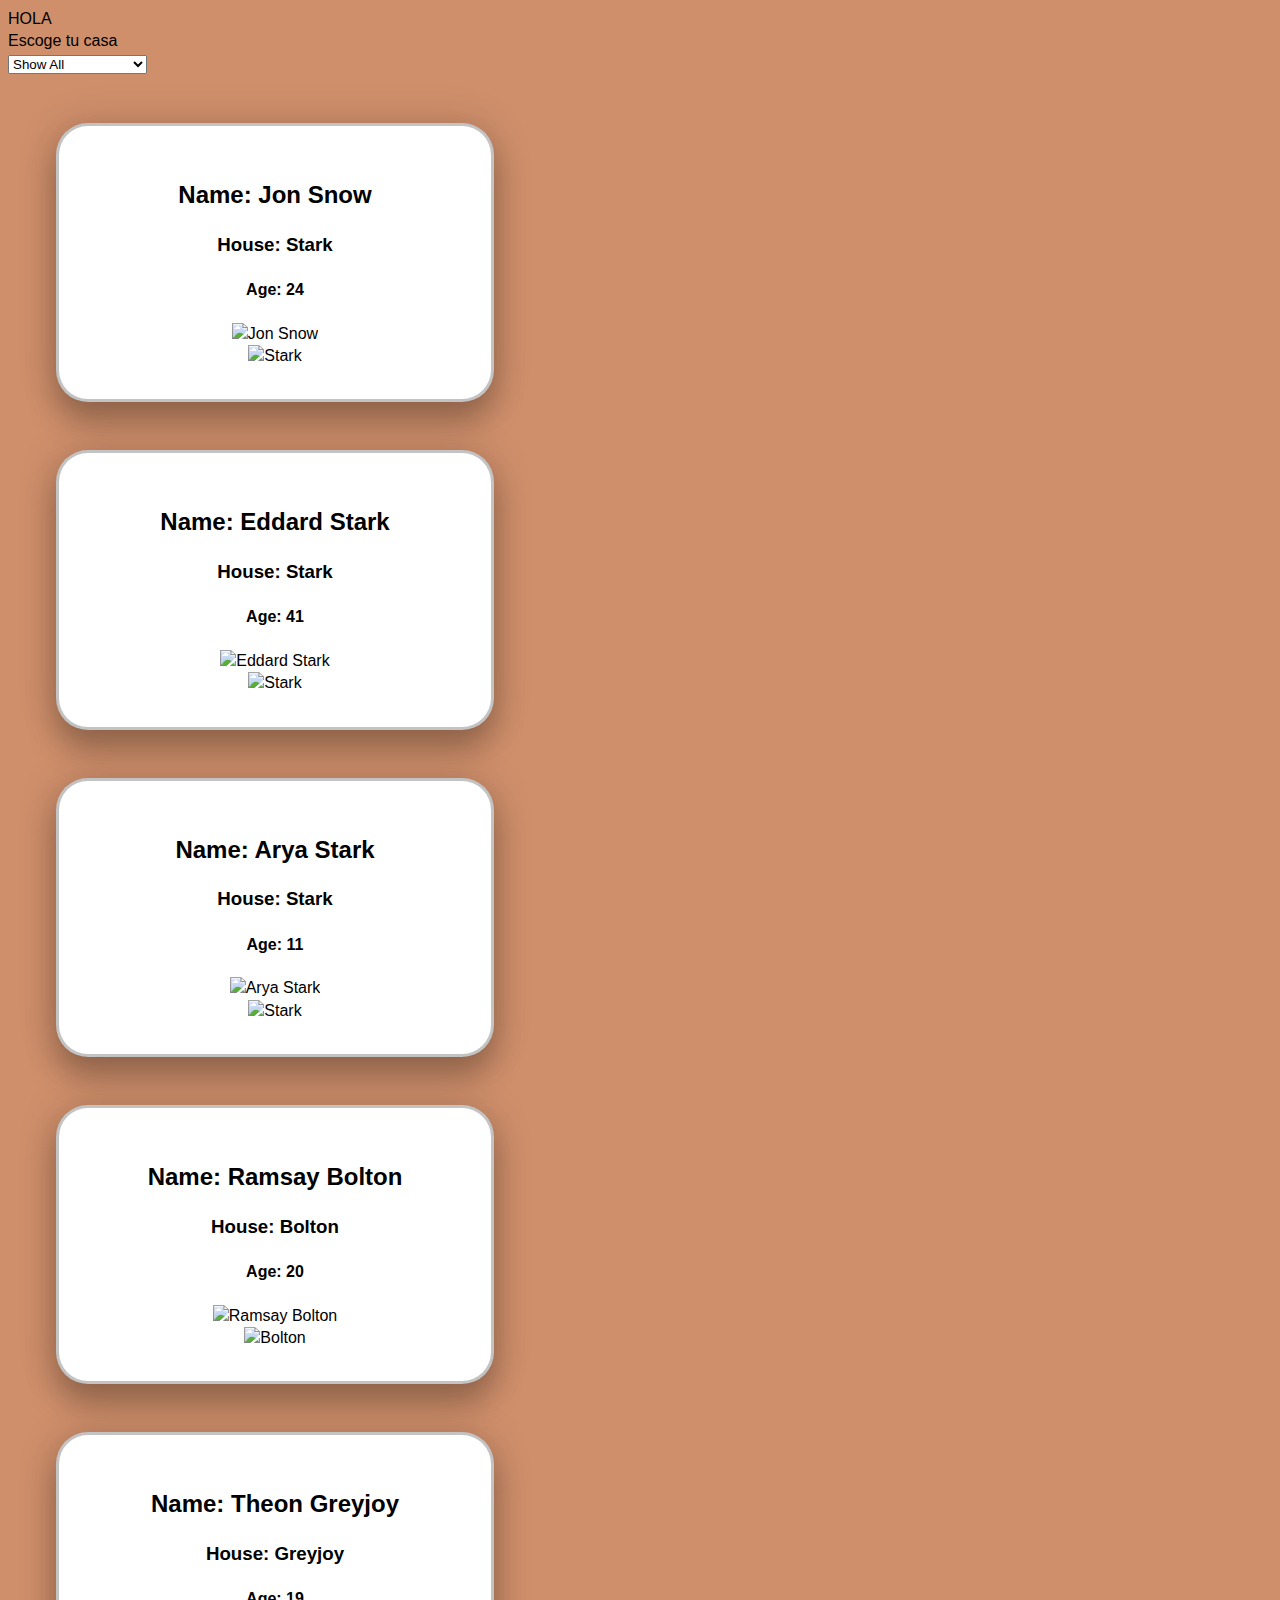
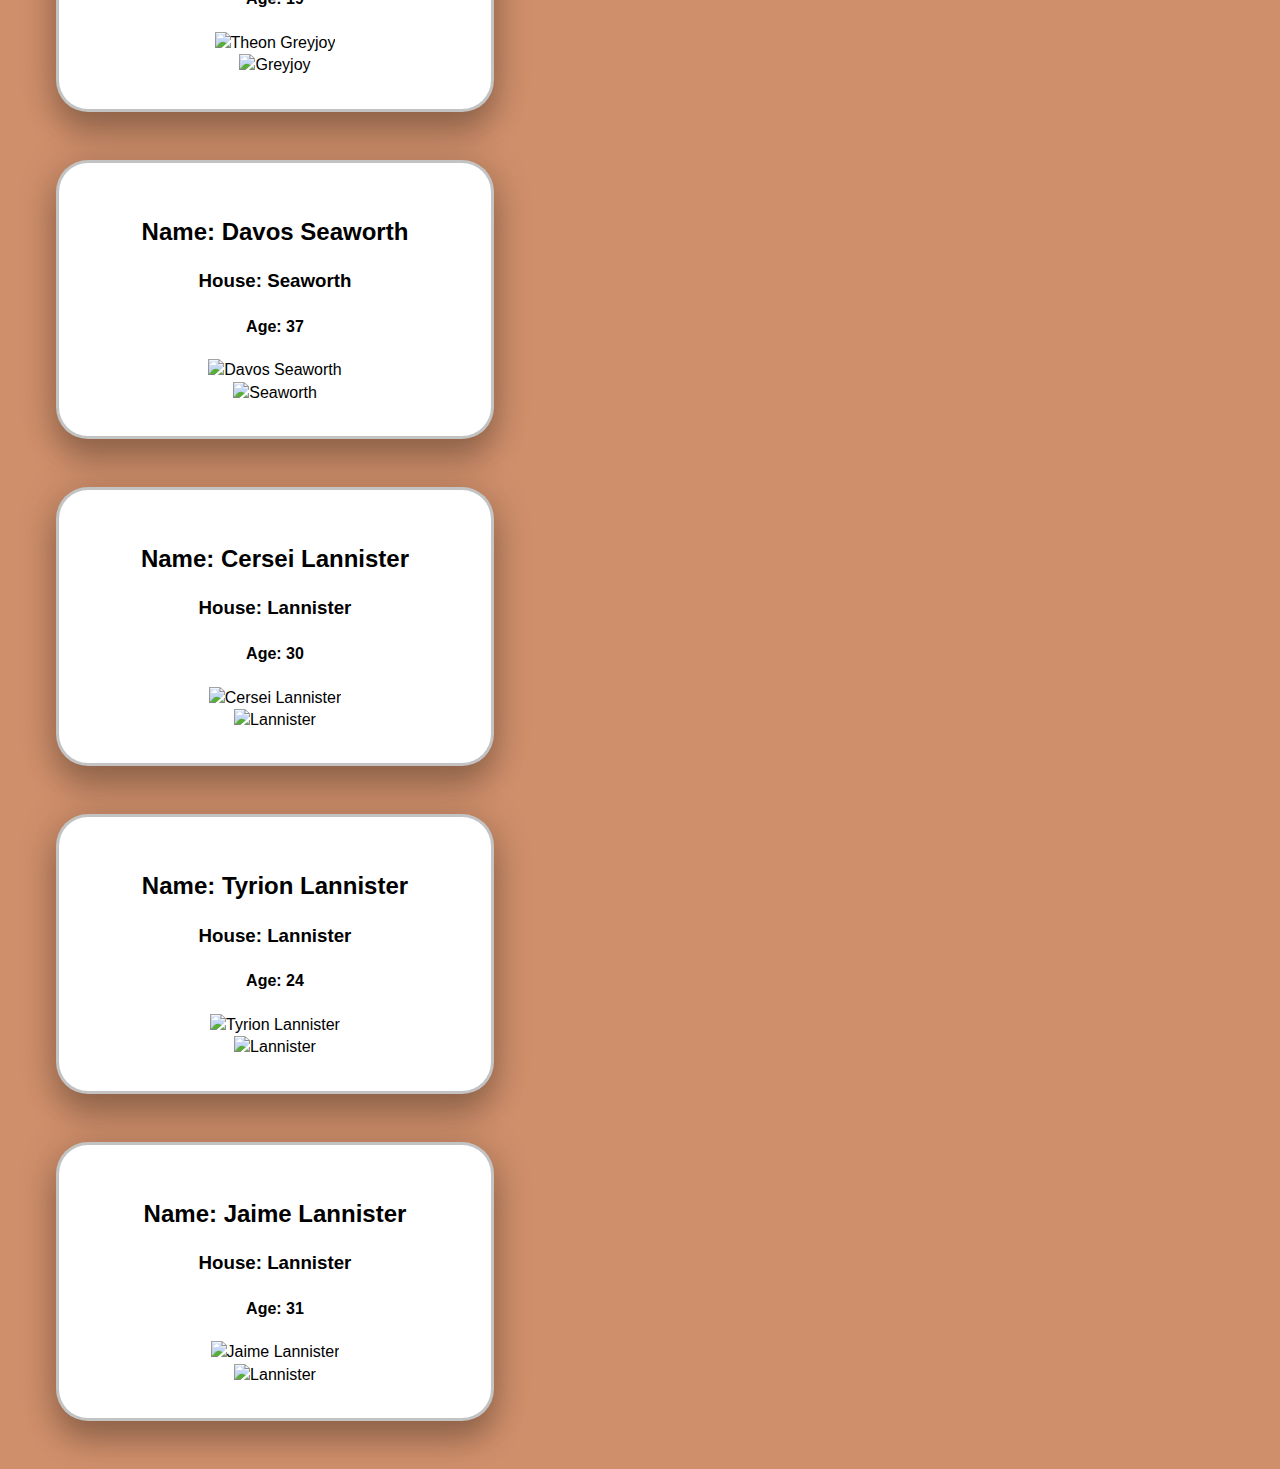
==== index.html @ a8074426 "base" ====
<!DOCTYPE html>
<html lang="en">
<head>
    <meta charset="UTF-8">
    <meta name="viewport" content="width=device-width, initial-scale=1.0">
    <title>GOT EXERCISE</title>
    <link rel="stylesheet" href="style.css">
  </head>
  <body>
    <div>HOLA</div>

    <label for="houses">Escoge tu casa</label><br>
    <select name="houses-button" id="houses-button">
      <option value="All" selected>Show All</option>
      <option value="Stark" >House of Stark</option>
      <option value="Bolton">House of Bolton</option>
      <option value="Greyjoy">House of Greyjoy</option>
      <option value="Seaworh">House of Seawoth</option>
      <option value="Targaryen">House of Targaryen</option>
      <option value="Lannister">House of Lannister</option>
    </select>

    <div id="characters" class="container"></div>

    <script src="./index.js"></script>
  </body>
</html>
---- style.css ----
body {
    font-family: "Work Sans", sans-serif;
    background: #CF8F6B;
    color: 331C0E;
    line-height: 1.4;
}

#characterDiv{
  display: flex;
}
.card{
    width: 23rem;
    background: #fff;
    border: 3px solid rgba(15, 15, 15, 0.25);
    padding: 2rem;
    border-radius: 2rem;
    transition: box-shadow 300ms ease;
    box-shadow: 0 20px 30px rgba(0, 0, 0, 0.25), 0 0 40px rgba(15, 15, 15, 0.15);
    text-align: center;
    margin: 3rem;
}
img{
    width: 300px;
    border: #02245e;
}
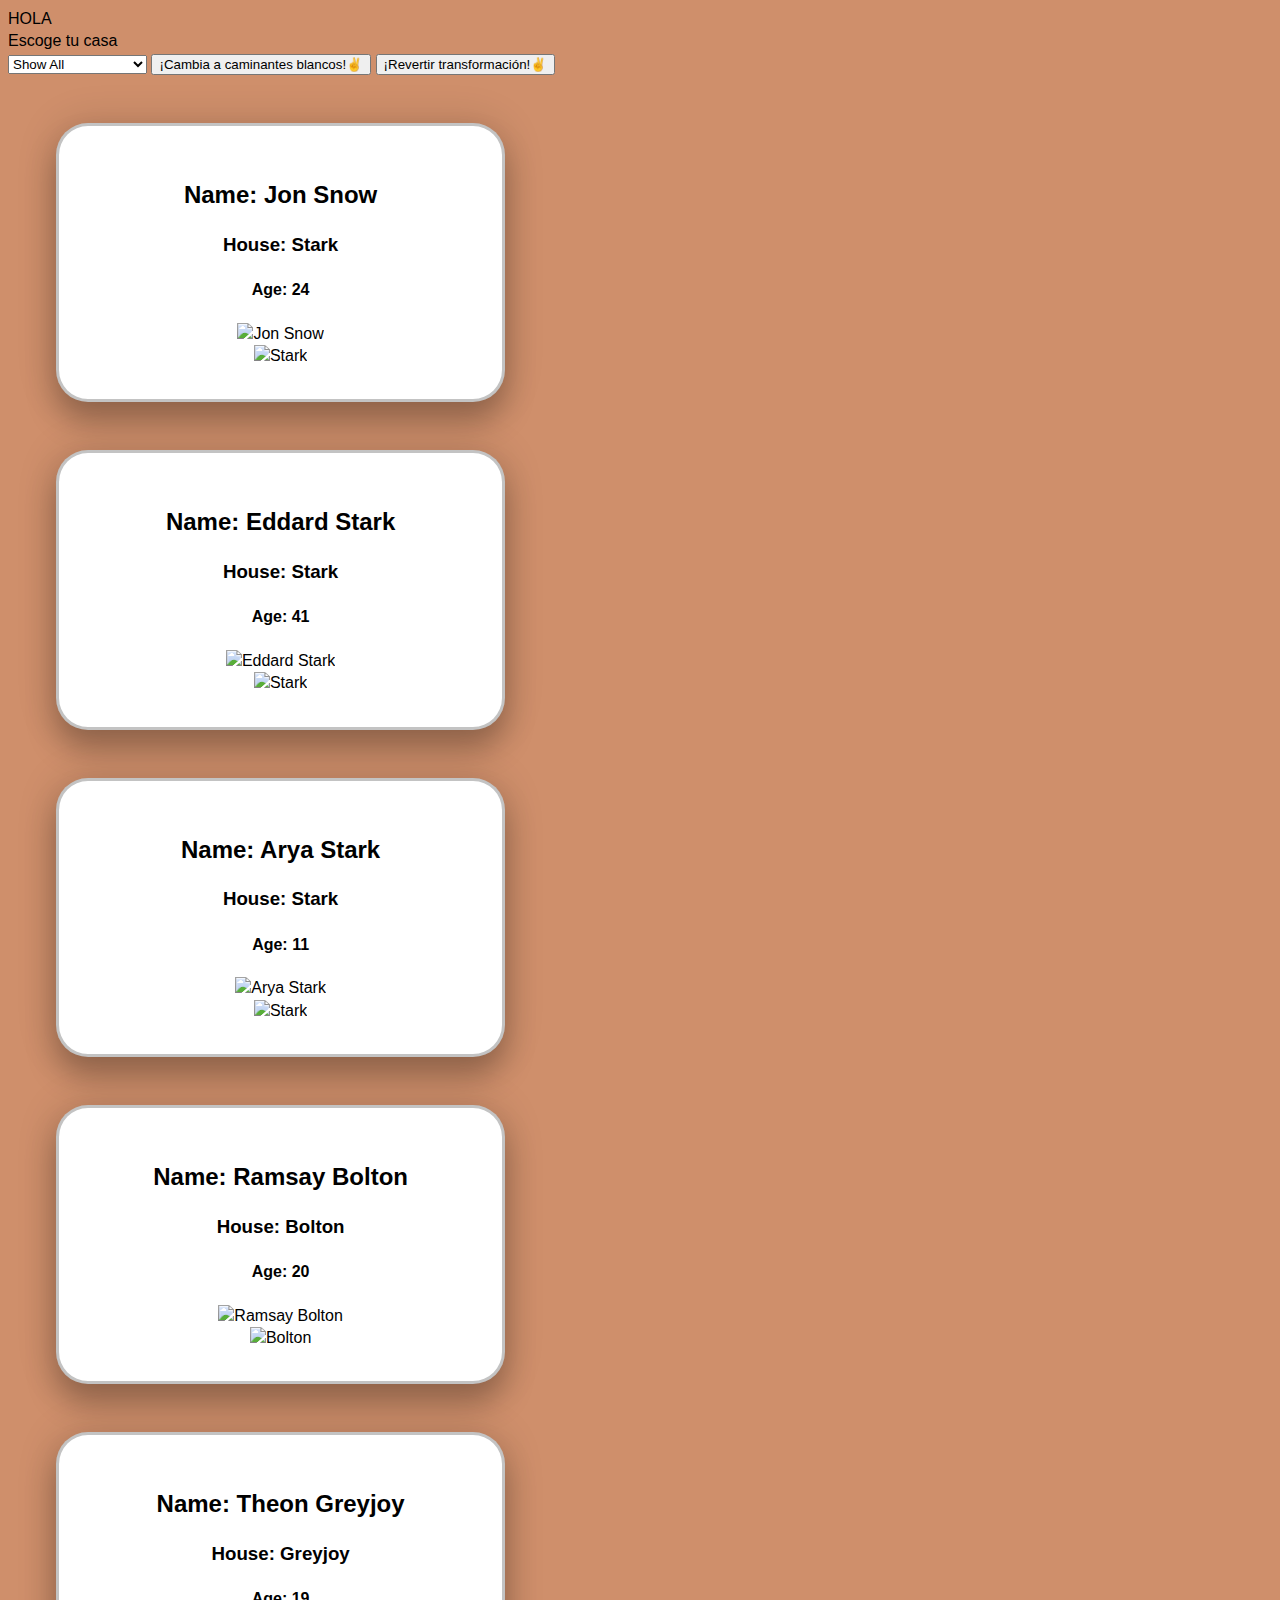
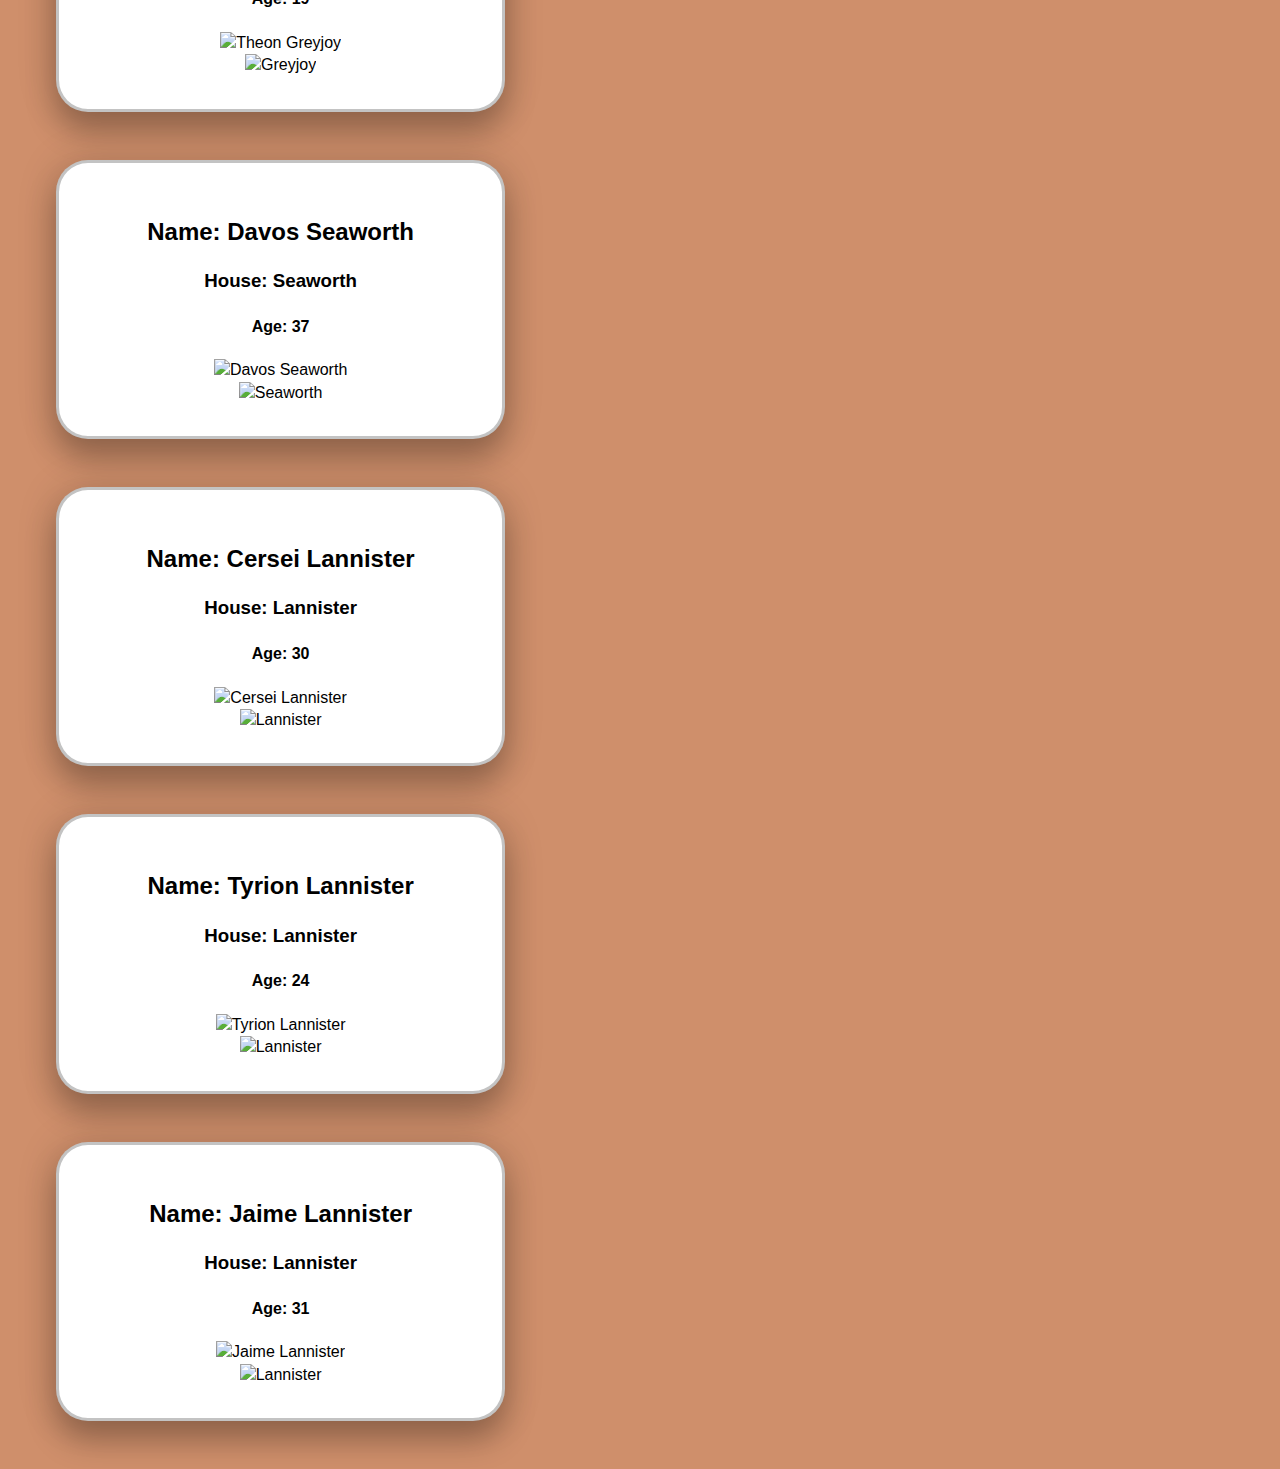
==== commit 00c7c3a4: "no funciona el .assign" ====
--- a/index.html
+++ b/index.html
@@ -11,14 +11,16 @@
 
     <label for="houses">Escoge tu casa</label><br>
     <select name="houses-button" id="houses-button">
-      <option value="All" selected>Show All</option>
+      <option value="" selected>Show All</option>
       <option value="Stark" >House of Stark</option>
       <option value="Bolton">House of Bolton</option>
       <option value="Greyjoy">House of Greyjoy</option>
-      <option value="Seaworh">House of Seawoth</option>
+      <option value="Seaworth">House of Seawoth</option>
       <option value="Targaryen">House of Targaryen</option>
       <option value="Lannister">House of Lannister</option>
     </select>
+    <button id=cambio-caminantes>¡Cambia a caminantes blancos!✌️</button>
+    <button id=revert>¡Revertir transformación!✌️</button>
 
     <div id="characters" class="container"></div>
 
--- a/style.css
+++ b/style.css
@@ -9,7 +9,7 @@
   display: flex;
 }
 .card{
-    width: 23rem;
+    width: 30%;
     background: #fff;
     border: 3px solid rgba(15, 15, 15, 0.25);
     padding: 2rem;
@@ -18,8 +18,12 @@
     box-shadow: 0 20px 30px rgba(0, 0, 0, 0.25), 0 0 40px rgba(15, 15, 15, 0.15);
     text-align: center;
     margin: 3rem;
+    
 }
 img{
     width: 300px;
     border: #02245e;
+}
+#banner-container{
+    size: cover;
 }